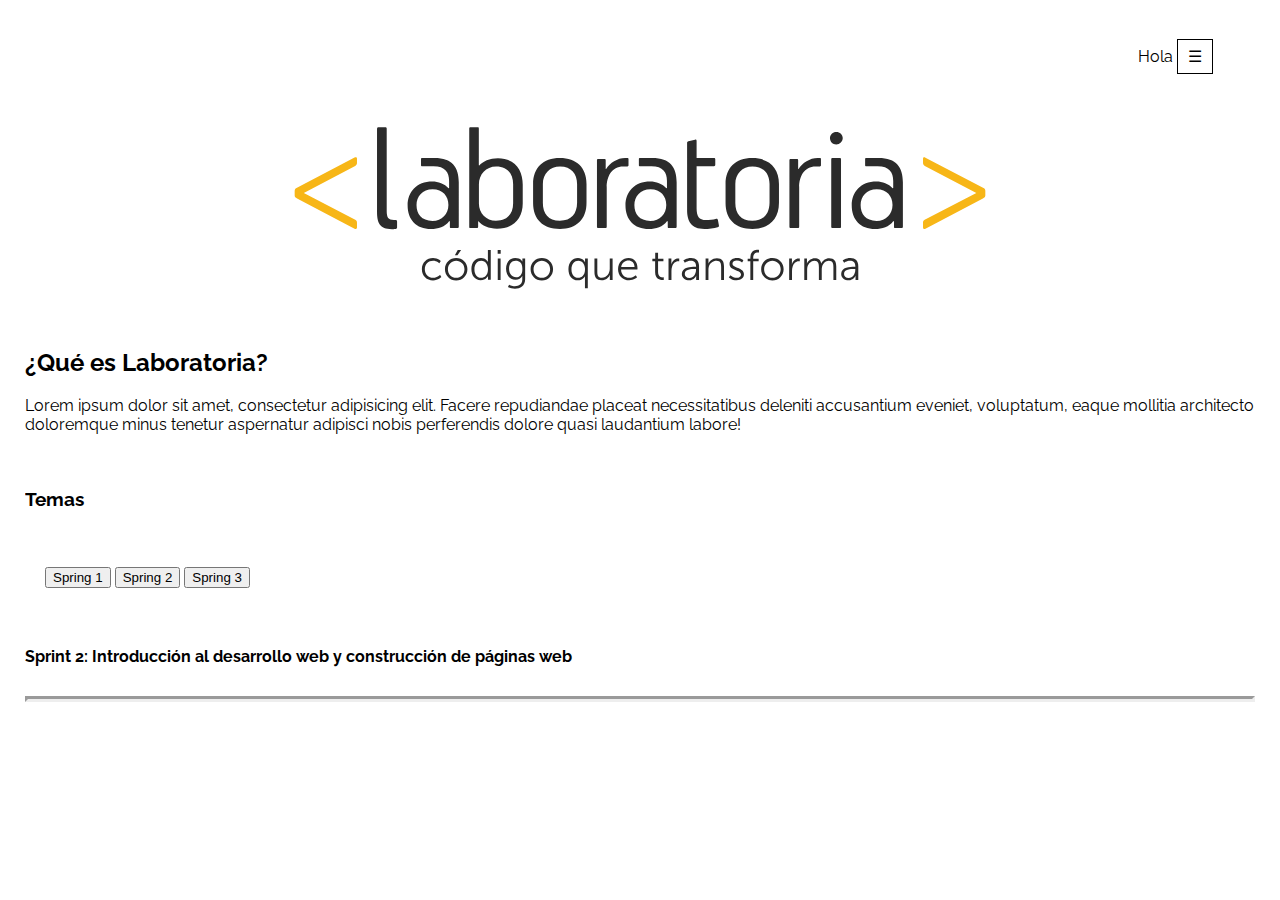
==== index.html @ e7c78809 "antes de merge con master" ====
<!DOCTYPE html>
<html lang="en">
<head>
  <meta charset="UTF-8">
  <meta name="viewport" content="width=device-width, initial-scale=1.0">
  <meta http-equiv="X-UA-Compatible" content="ie=edge">
  <title>Capitán V 0.0.1</title>
  <link rel="stylesheet" href="assets/css/main.css">
  <link href="https://fonts.googleapis.com/css?family=Raleway:300,400,700" rel="stylesheet">
</head>
<body>
  <header>
    <div class="dropdown">Hola <span id = "nombre"></span>
	  <button onclick="myFunction()" class="dropbtn">&#9776;</button>
	    <div id="myDropdown" class="dropdown-content">
		  <a href="#">Perfil</a>
		  <a href="#l">Salir</a>
	    </div>
    </div>
  </header>
  <img src="assets/image/logo-laboratoria.svg" alt="">
  <h2>¿Qué es Laboratoria?</h2>
  <p>Lorem ipsum dolor sit amet, consectetur adipisicing elit. Facere repudiandae placeat necessitatibus deleniti accusantium eveniet, voluptatum, eaque mollitia architecto doloremque minus tenetur aspernatur adipisci nobis perferendis dolore quasi laudantium labore!</p>
  <br>
  <h3>Temas</h3>
  <br><br>
  <div class="botones">
    <button type="button" name="spring1">Spring 1</button>
    <button type="button" name="spring2">Spring 2</button>
    <button type="button" name="spring3">Spring 3</button>
  </div>
  <br><br>
  <div class="" id="leccion">
    <!--contenido de leccion-->
  </div>
  <hr>
  <div class="" id="quiz">
    <!--contenido de quiz-->
  </div>
  <script src="assets/js/main.js" charset="utf-8"></script>
</body>
</html>
---- assets/css/main.css ----
html {
  box-sizing: border-box;
}

*, *:before, *:after {
  box-sizing: inherit;
}

body {
  margin: 25px;
  font-family: 'Raleway', sans-serif;
}

.text-right {
  text-align: right;
}

.text-center {
  text-align: center;
}

header {
  padding: 14px 42px;
  text-align: right;
}

input {
  margin-right: 14px;
}

.contenedor-contenido-pagina {
  margin: 0 auto;
  padding: 21px;
  width: 1200px;
}

.hidden {
  display: none;
}

.div-coder{
  display: inline-block;
  background-color: #FAAE27;
  margin: 30px 0 0 30px;
  padding: 20px 30px;
  border: 1px solid black;
}

.div-salir-coder{
  width: 100vw;
  height: 100vh;
  background-color: #FAAE27;
  font-size: 50px;
  text-align: center;
  padding: 43vh 0 0 0 ;
}

.boton-volver-inicio{
  display: block;
  margin: 40px auto;
}

.botones{
  padding-left: 20px;

}
hr{
  border-width: medium;
  margin-top: 30px;
}
img{
  width: 700px;
  display: block;
  margin: auto;

}

#spring1{
  display: none;
}

}
#spring3{
  display: none;
}

/*css para el boton drop  */
.dropbtn {
  background-color: white;
  color: black;
  padding: 7px 10px;
  font-size: 16px;
  border: 1px solid black;
  cursor: pointer;
}

.dropbtn:hover, .dropbtn:focus {
  background-color: #eee;
}

.dropdown {
  position: relative;
  display: inline-block;
}

.dropdown-content {
  display: none;
  position: absolute;
  background-color: #f9f9f9;
  min-width: 100%;
  overflow: auto;
  box-shadow: 0px 8px 16px 0px rgba(0,0,0,0.2);
  z-index: 1;
}

.dropdown-content a {
  color: black;
  padding: 12px 16px;
  text-decoration: none;
  display: block;
}

.dropdown a:hover {
  background-color: #eee;
}

.show {
  display:block;
}
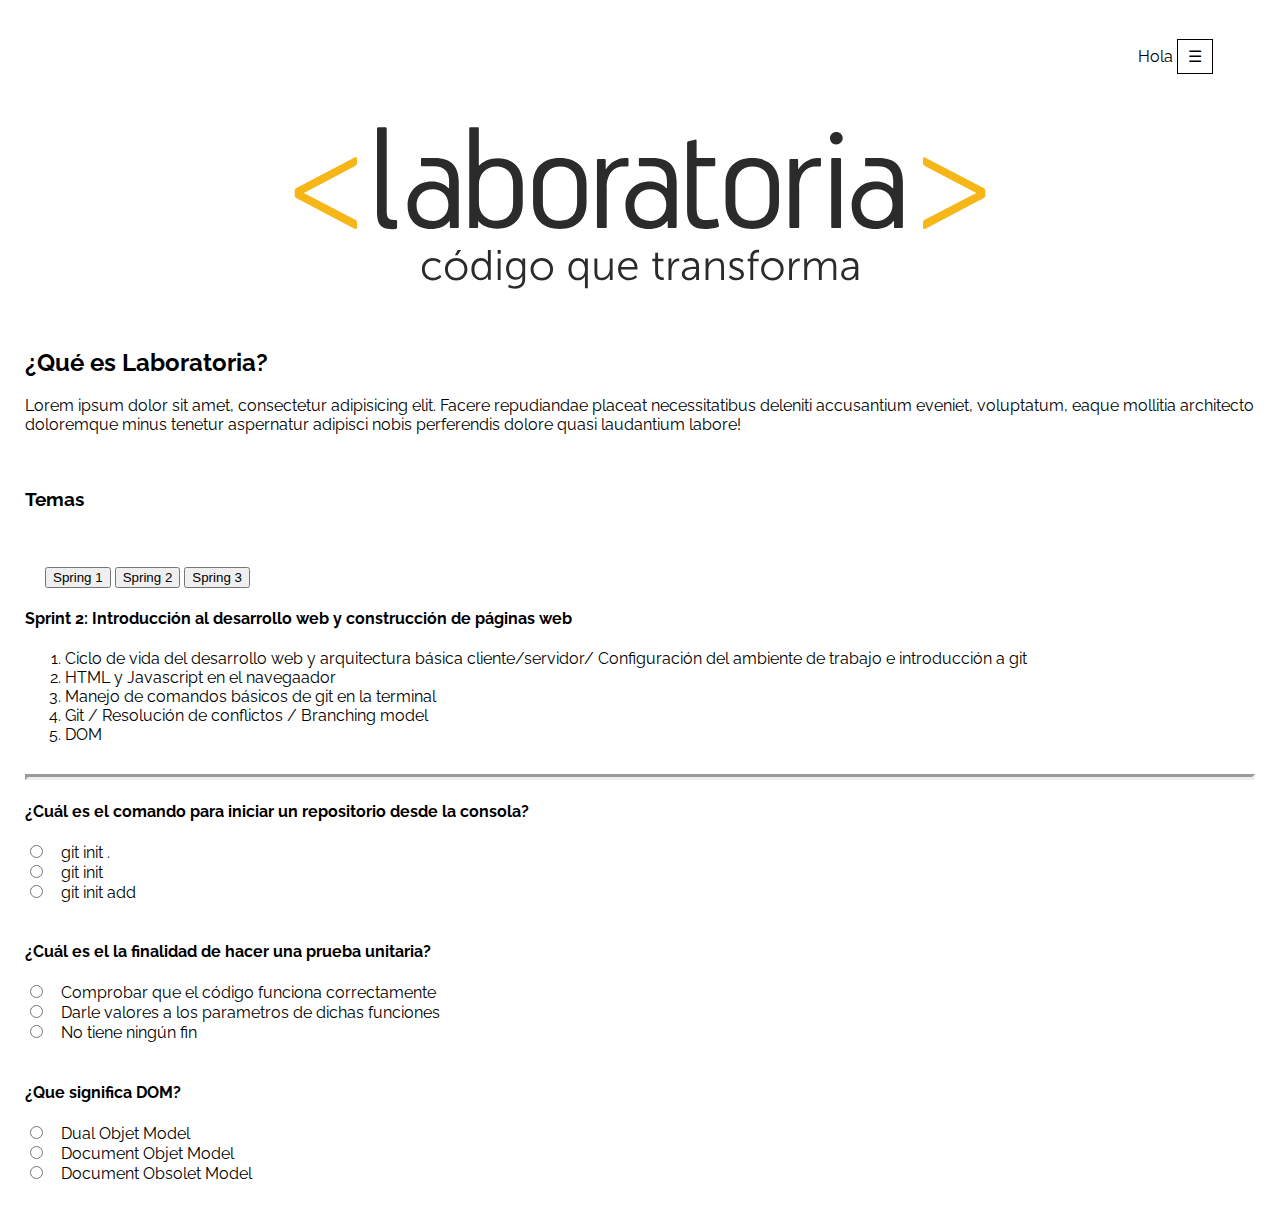
==== commit 0482b5a5: "Merge branch 'maqueta-inicial'  enter a commit message to explain why this merge is necessary," ====
--- a/index.html
+++ b/index.html
@@ -13,8 +13,8 @@
     <div class="dropdown">Hola <span id = "nombre"></span>
 	  <button onclick="myFunction()" class="dropbtn">&#9776;</button>
 	    <div id="myDropdown" class="dropdown-content">
-		  <a href="#">Perfil</a>
-		  <a href="#l">Salir</a>
+		  <a href="index2.html">Perfil</a>
+		  <a href="index3.html">Salir</a>
 	    </div>
     </div>
   </header>
@@ -25,17 +25,60 @@
   <h3>Temas</h3>
   <br><br>
   <div class="botones">
-    <button type="button" name="spring1">Spring 1</button>
-    <button type="button" name="spring2">Spring 2</button>
-    <button type="button" name="spring3">Spring 3</button>
+    <button type="button" name="spring1" onclick="temas(name);">Spring 1</button>
+    <button type="button" name="spring2" onclick="temas(name);">Spring 2</button>
+    <button type="button" name="spring3" onclick="temas(name);">Spring 3</button>
   </div>
-  <br><br>
+
   <div class="" id="leccion">
     <!--contenido de leccion-->
   </div>
-  <hr>
+
+  <div class="" id = "contenido">
+    <!--contenido de temas-->
+  </div>
   <div class="" id="quiz">
     <!--contenido de quiz-->
+  </div>
+  <div id = "spring1">
+    <hr>
+    <form>
+      <form>
+        <h4><label> Existen dos tipos de funciones </label></h4>
+        <input type = "radio"> Expresadas y declaradas<br>
+        <input type = "radio"> Explicitas y declaradas <br>
+        <input type = "radio"> Expresadas y derivadas<br><br>
+
+      </form>
+        <h4><label> Elije una propiedad de los arreglos </label></h4>
+        <input type = 'radio'> clear<br>
+        <input type = 'radio'> pop <br>
+        <input type = 'radio'> add<br><br>
+        <h4><label> Un objeto tiene _ _ _ _ y _ _ _ _ </label></h4>
+        <input type = 'radio'> números y letras<br>
+        <input type = 'radio'> partes y validaciones <br>
+        <input type = 'radio'> propiedades y valores<br>
+      </form>;
+  </div>
+  <div id = "spring2">
+    <hr>
+    <form>
+        <h4><label> ¿Cuál es el comando para iniciar un repositorio desde la consola? </label></h4>
+        <input type = 'radio'> git init .<br>
+        <input type = 'radio'> git init <br>
+        <input type = 'radio'> git init add<br><br>
+        <h4><label> ¿Cuál es el la finalidad de hacer una prueba unitaria? </label></h4>
+        <input type = 'radio'> Comprobar que el código funciona correctamente<br>
+        <input type = 'radio'> Darle valores a los parametros de dichas funciones <br>
+        <input type = 'radio'> No tiene ningún fin<br><br>
+        <h4><label> ¿Que significa DOM? </label></h4>
+        <input type = 'radio'> Dual Objet Model<br>
+        <input type = 'radio'> Document Objet Model <br>
+        <input type = 'radio'> Document Obsolet Model<br>
+      </form>
+  </div>
+  <div id="spring3">
+
   </div>
   <script src="assets/js/main.js" charset="utf-8"></script>
 </body>
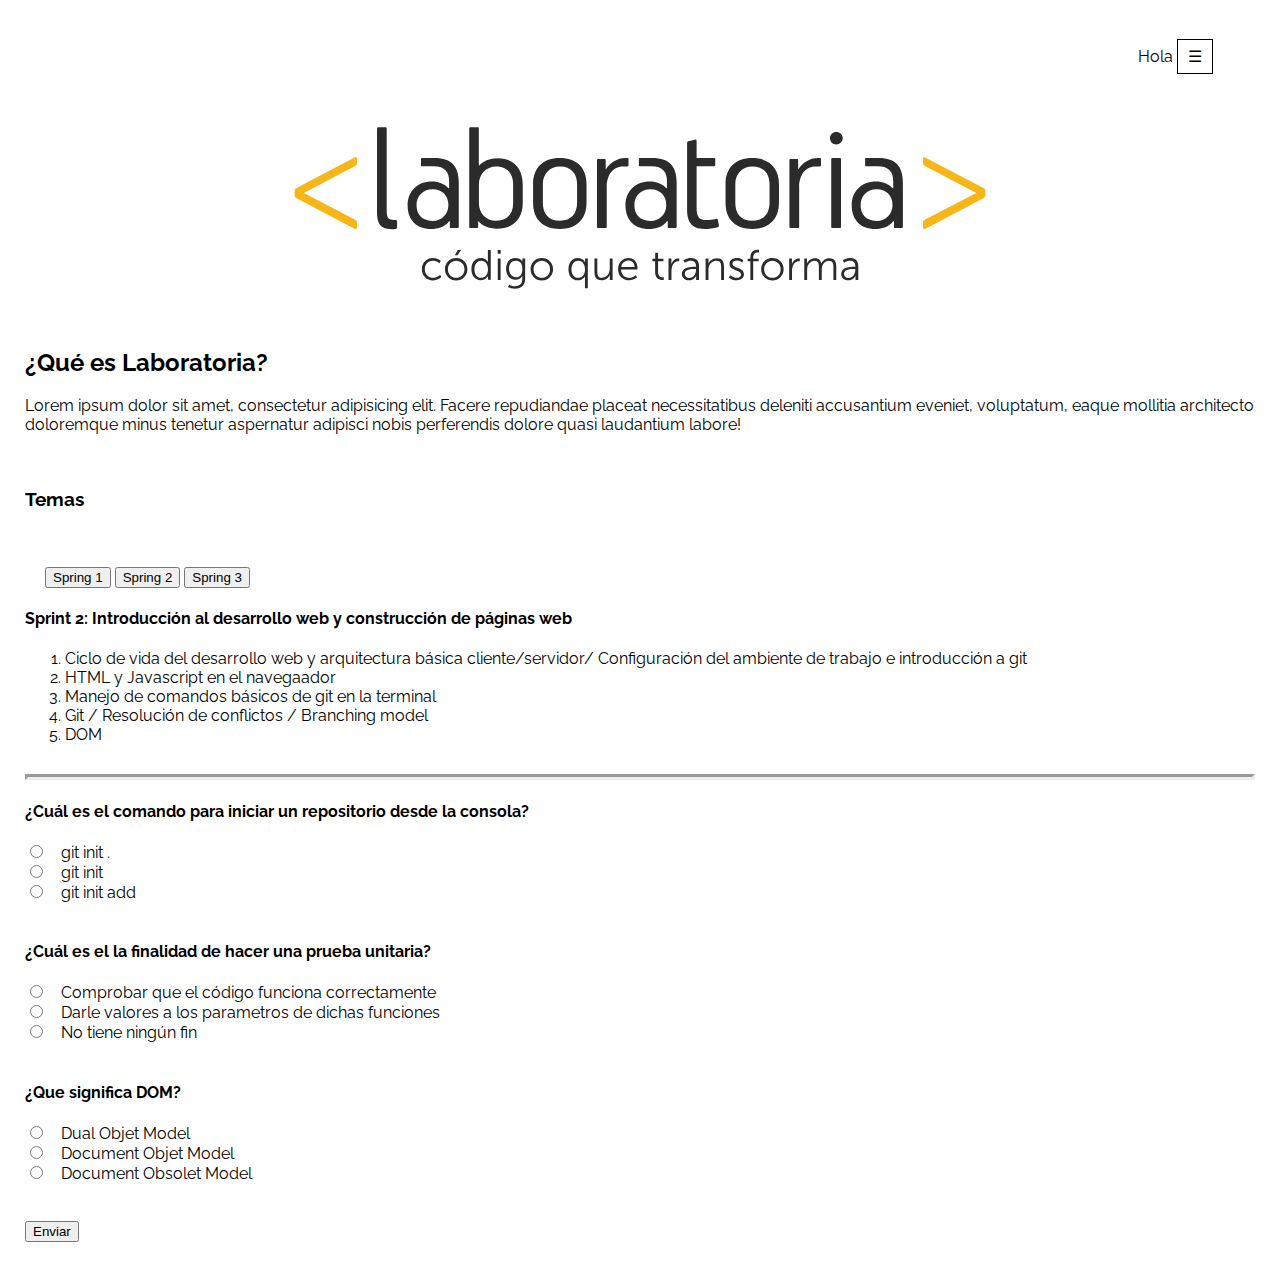
==== commit 8868e241: "casi terminado" ====
--- a/index.html
+++ b/index.html
@@ -43,38 +43,53 @@
   <div id = "spring1">
     <hr>
     <form>
-      <form>
-        <h4><label> Existen dos tipos de funciones </label></h4>
-        <input type = "radio"> Expresadas y declaradas<br>
-        <input type = "radio"> Explicitas y declaradas <br>
-        <input type = "radio"> Expresadas y derivadas<br><br>
-
-      </form>
+      <h4><label> Existen dos tipos de funciones </label></h4>
+        <div class="">
+          <input type = "radio" name = "1p1"> Expresadas y declaradas<br>
+          <input type = "radio" name = "1p1"> Explicitas y declaradas <br>
+          <input type = "radio" name = "1p1"> Expresadas y derivadas<br><br>
+        </div>
         <h4><label> Elije una propiedad de los arreglos </label></h4>
-        <input type = 'radio'> clear<br>
-        <input type = 'radio'> pop <br>
-        <input type = 'radio'> add<br><br>
+        <div class="">
+          <input type = 'radio' name = "1p2"> clear<br>
+          <input type = 'radio' name = "1p2"> pop <br>
+          <input type = 'radio' name = "1p2"> add<br><br>
+        </div>
         <h4><label> Un objeto tiene _ _ _ _ y _ _ _ _ </label></h4>
-        <input type = 'radio'> números y letras<br>
-        <input type = 'radio'> partes y validaciones <br>
-        <input type = 'radio'> propiedades y valores<br>
+        <div class="">
+          <input type = 'radio' name = "1p3"> números y letras<br>
+          <input type = 'radio' name = "1p3"> partes y validaciones <br>
+          <input type = 'radio' name = "1p3"> propiedades y valores<br>
+        </div>
+        <br><br>
+        <button type="button" name="button" onclick="total1();">Enviar</button>
       </form>;
   </div>
   <div id = "spring2">
     <hr>
     <form>
         <h4><label> ¿Cuál es el comando para iniciar un repositorio desde la consola? </label></h4>
-        <input type = 'radio'> git init .<br>
-        <input type = 'radio'> git init <br>
-        <input type = 'radio'> git init add<br><br>
-        <h4><label> ¿Cuál es el la finalidad de hacer una prueba unitaria? </label></h4>
-        <input type = 'radio'> Comprobar que el código funciona correctamente<br>
-        <input type = 'radio'> Darle valores a los parametros de dichas funciones <br>
-        <input type = 'radio'> No tiene ningún fin<br><br>
+          <div class="">
+            <input type = 'radio' name = "2p1"> git init .<br>
+            <input type = 'radio' name = "2p1"> git init <br>
+            <input type = 'radio' name = "2p1"> git init add<br><br>
+          </div>
+        <h4> ¿Cuál es el la finalidad de hacer una prueba unitaria? </h4>
+          <div class="">
+            <input type = 'radio' name = "2p2"> Comprobar que el código funciona correctamente<br>
+            <input type = 'radio' name = "2p2"> Darle valores a los parametros de dichas funciones <br>
+            <input type = 'radio' name = "2p2"> No tiene ningún fin<br><br>
+
+          </div>
         <h4><label> ¿Que significa DOM? </label></h4>
-        <input type = 'radio'> Dual Objet Model<br>
-        <input type = 'radio'> Document Objet Model <br>
-        <input type = 'radio'> Document Obsolet Model<br>
+          <div class="">
+            <input type = 'radio' name = "2p3"> Dual Objet Model<br>
+            <input type = 'radio' name = "2p3"> Document Objet Model <br>
+            <input type = 'radio' name = "2p3"> Document Obsolet Model<br>
+
+          </div>
+          <br><br>
+          <button type="button" name="button" onclick="total2();">Enviar</button>
       </form>
   </div>
   <div id="spring3">
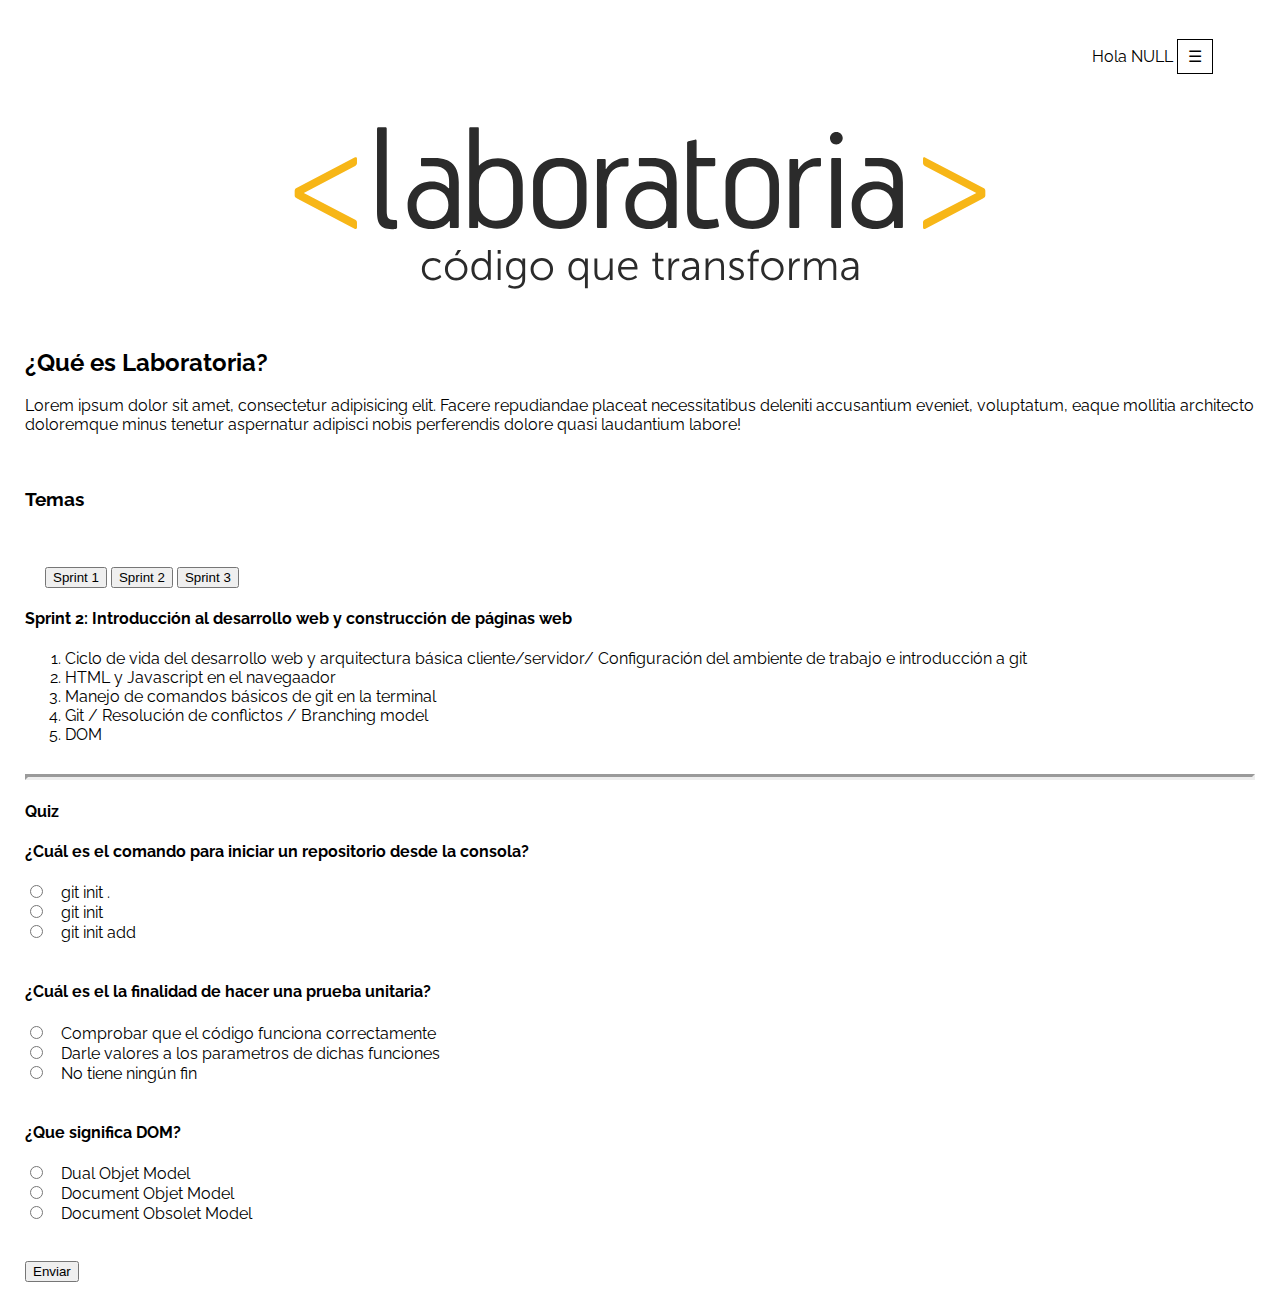
==== commit c07281ce: "en casa falta index2" ====
--- a/index.html
+++ b/index.html
@@ -25,9 +25,9 @@
   <h3>Temas</h3>
   <br><br>
   <div class="botones">
-    <button type="button" name="spring1" onclick="temas(name);">Spring 1</button>
-    <button type="button" name="spring2" onclick="temas(name);">Spring 2</button>
-    <button type="button" name="spring3" onclick="temas(name);">Spring 3</button>
+    <button type="button" name="spring1" onclick="temas(name);">Sprint 1</button>
+    <button type="button" name="spring2" onclick="temas(name);">Sprint 2</button>
+    <button type="button" name="spring3" onclick="temas(name);">Sprint 3</button>
   </div>
 
   <div class="" id="leccion">
@@ -37,60 +37,65 @@
   <div class="" id = "contenido">
     <!--contenido de temas-->
   </div>
-  <div class="" id="quiz">
-    <!--contenido de quiz-->
-  </div>
   <div id = "spring1">
     <hr>
-    <form>
-      <h4><label> Existen dos tipos de funciones </label></h4>
-        <div class="">
-          <input type = "radio" name = "1p1"> Expresadas y declaradas<br>
-          <input type = "radio" name = "1p1"> Explicitas y declaradas <br>
-          <input type = "radio" name = "1p1"> Expresadas y derivadas<br><br>
+    <h4>Quiz</h4>
+    <div id="quiz1">
+      <form>
+        <h4><label> Existen dos tipos de funciones </label></h4>
+        <div class="pregunta1.1">
+          <input type = "radio" name = "1p1" value="1"> Expresadas y declaradas<br>
+          <input type = "radio" name = "1p1" value="2"> Explicitas y declaradas <br>
+          <input type = "radio" name = "1p1" value="3"> Expresadas y derivadas<br><br>
         </div>
         <h4><label> Elije una propiedad de los arreglos </label></h4>
-        <div class="">
-          <input type = 'radio' name = "1p2"> clear<br>
-          <input type = 'radio' name = "1p2"> pop <br>
-          <input type = 'radio' name = "1p2"> add<br><br>
+        <div class="pregunta1.2">
+          <input type = 'radio' name = "1p2" value="1"> clear<br>
+          <input type = 'radio' name = "1p2" value="2"> pop <br>
+          <input type = 'radio' name = "1p2" value="3"> add<br><br>
         </div>
         <h4><label> Un objeto tiene _ _ _ _ y _ _ _ _ </label></h4>
-        <div class="">
-          <input type = 'radio' name = "1p3"> números y letras<br>
-          <input type = 'radio' name = "1p3"> partes y validaciones <br>
-          <input type = 'radio' name = "1p3"> propiedades y valores<br>
+        <div class="pregunta1.3">
+          <input type = 'radio' name = "1p3" value="1"> números y letras<br>
+          <input type = 'radio' name = "1p3" value="2"> partes y validaciones <br>
+          <input type = 'radio' name = "1p3" value="3"> propiedades y valores<br>
         </div>
         <br><br>
-        <button type="button" name="button" onclick="total1();">Enviar</button>
-      </form>;
+        <button type="button" name="button" onclick="solucion1();">Enviar</button>
+      </form>
+
+    </div>
   </div>
   <div id = "spring2">
     <hr>
-    <form>
+    <h4>Quiz</h4>
+    <div id= "quiz2">
+      <form>
         <h4><label> ¿Cuál es el comando para iniciar un repositorio desde la consola? </label></h4>
-          <div class="">
-            <input type = 'radio' name = "2p1"> git init .<br>
-            <input type = 'radio' name = "2p1"> git init <br>
-            <input type = 'radio' name = "2p1"> git init add<br><br>
-          </div>
+        <div class="">
+          <input type = 'radio' name = "2p1" value="1"> git init .<br>
+          <input type = 'radio' name = "2p1" value="2"> git init <br>
+          <input type = 'radio' name = "2p1" value="3"> git init add<br><br>
+        </div>
         <h4> ¿Cuál es el la finalidad de hacer una prueba unitaria? </h4>
-          <div class="">
-            <input type = 'radio' name = "2p2"> Comprobar que el código funciona correctamente<br>
-            <input type = 'radio' name = "2p2"> Darle valores a los parametros de dichas funciones <br>
-            <input type = 'radio' name = "2p2"> No tiene ningún fin<br><br>
+        <div class="">
+          <input type = 'radio' name = "2p2" value="1"> Comprobar que el código funciona correctamente<br>
+          <input type = 'radio' name = "2p2" value="2"> Darle valores a los parametros de dichas funciones <br>
+          <input type = 'radio' name = "2p2" value="3"> No tiene ningún fin<br><br>
 
-          </div>
+        </div>
         <h4><label> ¿Que significa DOM? </label></h4>
-          <div class="">
-            <input type = 'radio' name = "2p3"> Dual Objet Model<br>
-            <input type = 'radio' name = "2p3"> Document Objet Model <br>
-            <input type = 'radio' name = "2p3"> Document Obsolet Model<br>
+        <div class="">
+          <input type = 'radio' name = "2p3" value="1"> Dual Objet Model<br>
+          <input type = 'radio' name = "2p3" value="2"> Document Objet Model <br>
+          <input type = 'radio' name = "2p3" value="3"> Document Obsolet Model<br>
 
-          </div>
-          <br><br>
-          <button type="button" name="button" onclick="total2();">Enviar</button>
+        </div>
+        <br><br>
+        <button type="button" name="button" onclick="solucion2();">Enviar</button>
       </form>
+
+    </div>
   </div>
   <div id="spring3">
 
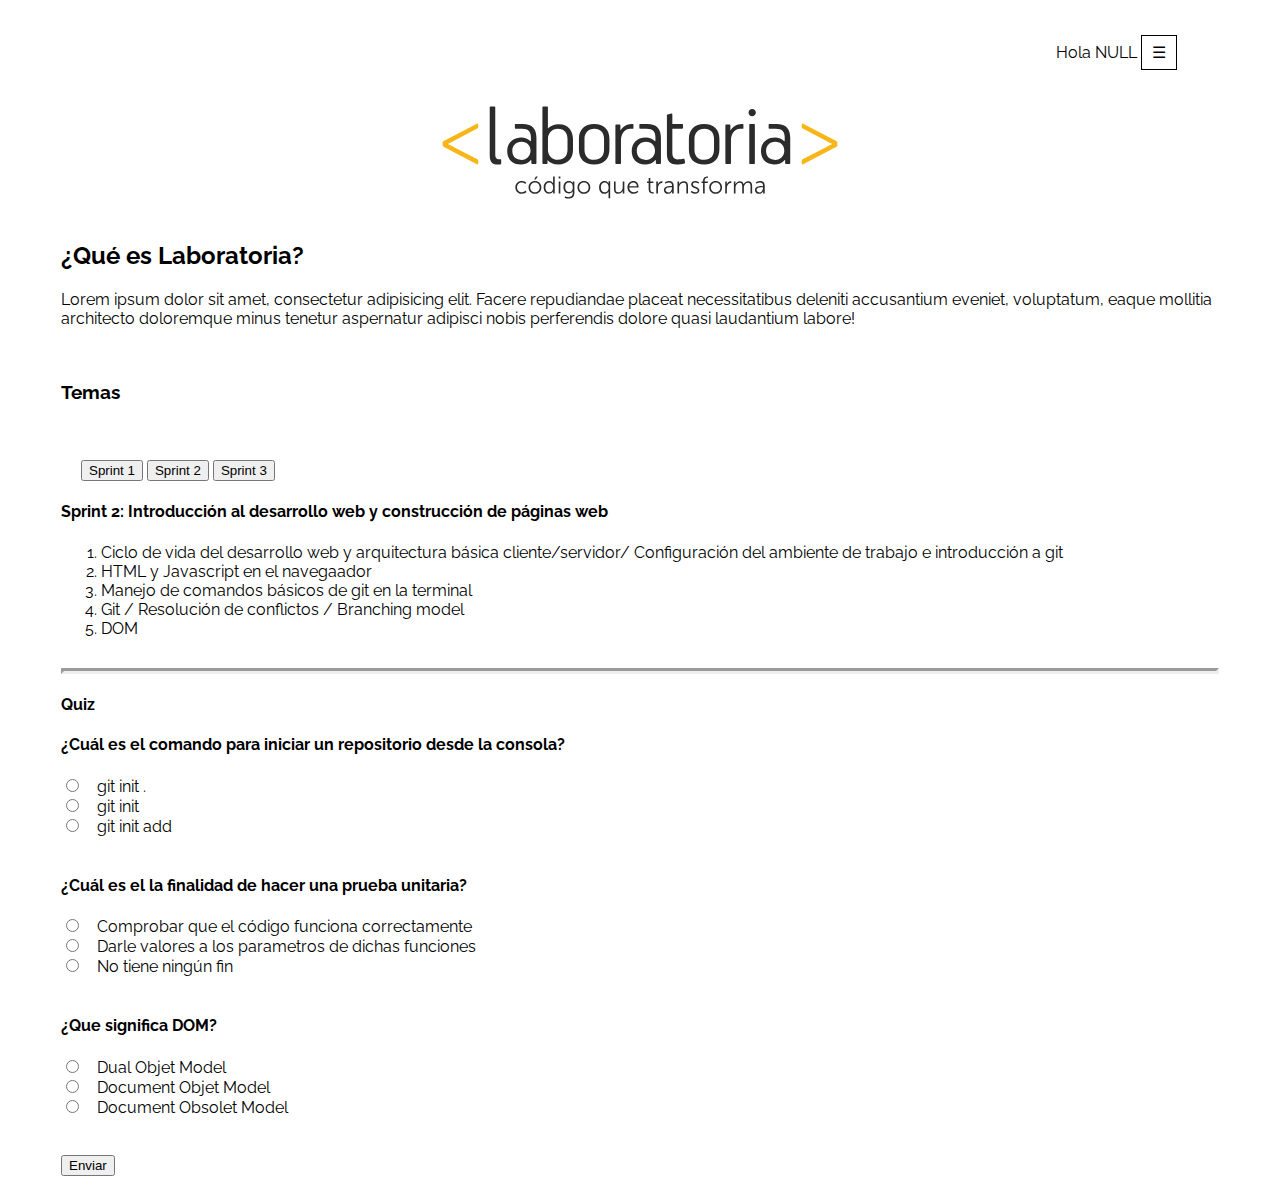
==== commit 4d91e081: "casa falta quitar prompt" ====
--- a/index.html
+++ b/index.html
@@ -8,7 +8,7 @@
   <link rel="stylesheet" href="assets/css/main.css">
   <link href="https://fonts.googleapis.com/css?family=Raleway:300,400,700" rel="stylesheet">
 </head>
-<body>
+<body class="contenedor-contenido-pagina">
   <header>
     <div class="dropdown">Hola <span id = "nombre"></span>
 	  <button onclick="myFunction()" class="dropbtn">&#9776;</button>
--- a/assets/css/main.css
+++ b/assets/css/main.css
@@ -69,7 +69,7 @@
   margin-top: 30px;
 }
 img{
-  width: 700px;
+  width: 400px;
   display: block;
   margin: auto;
 
